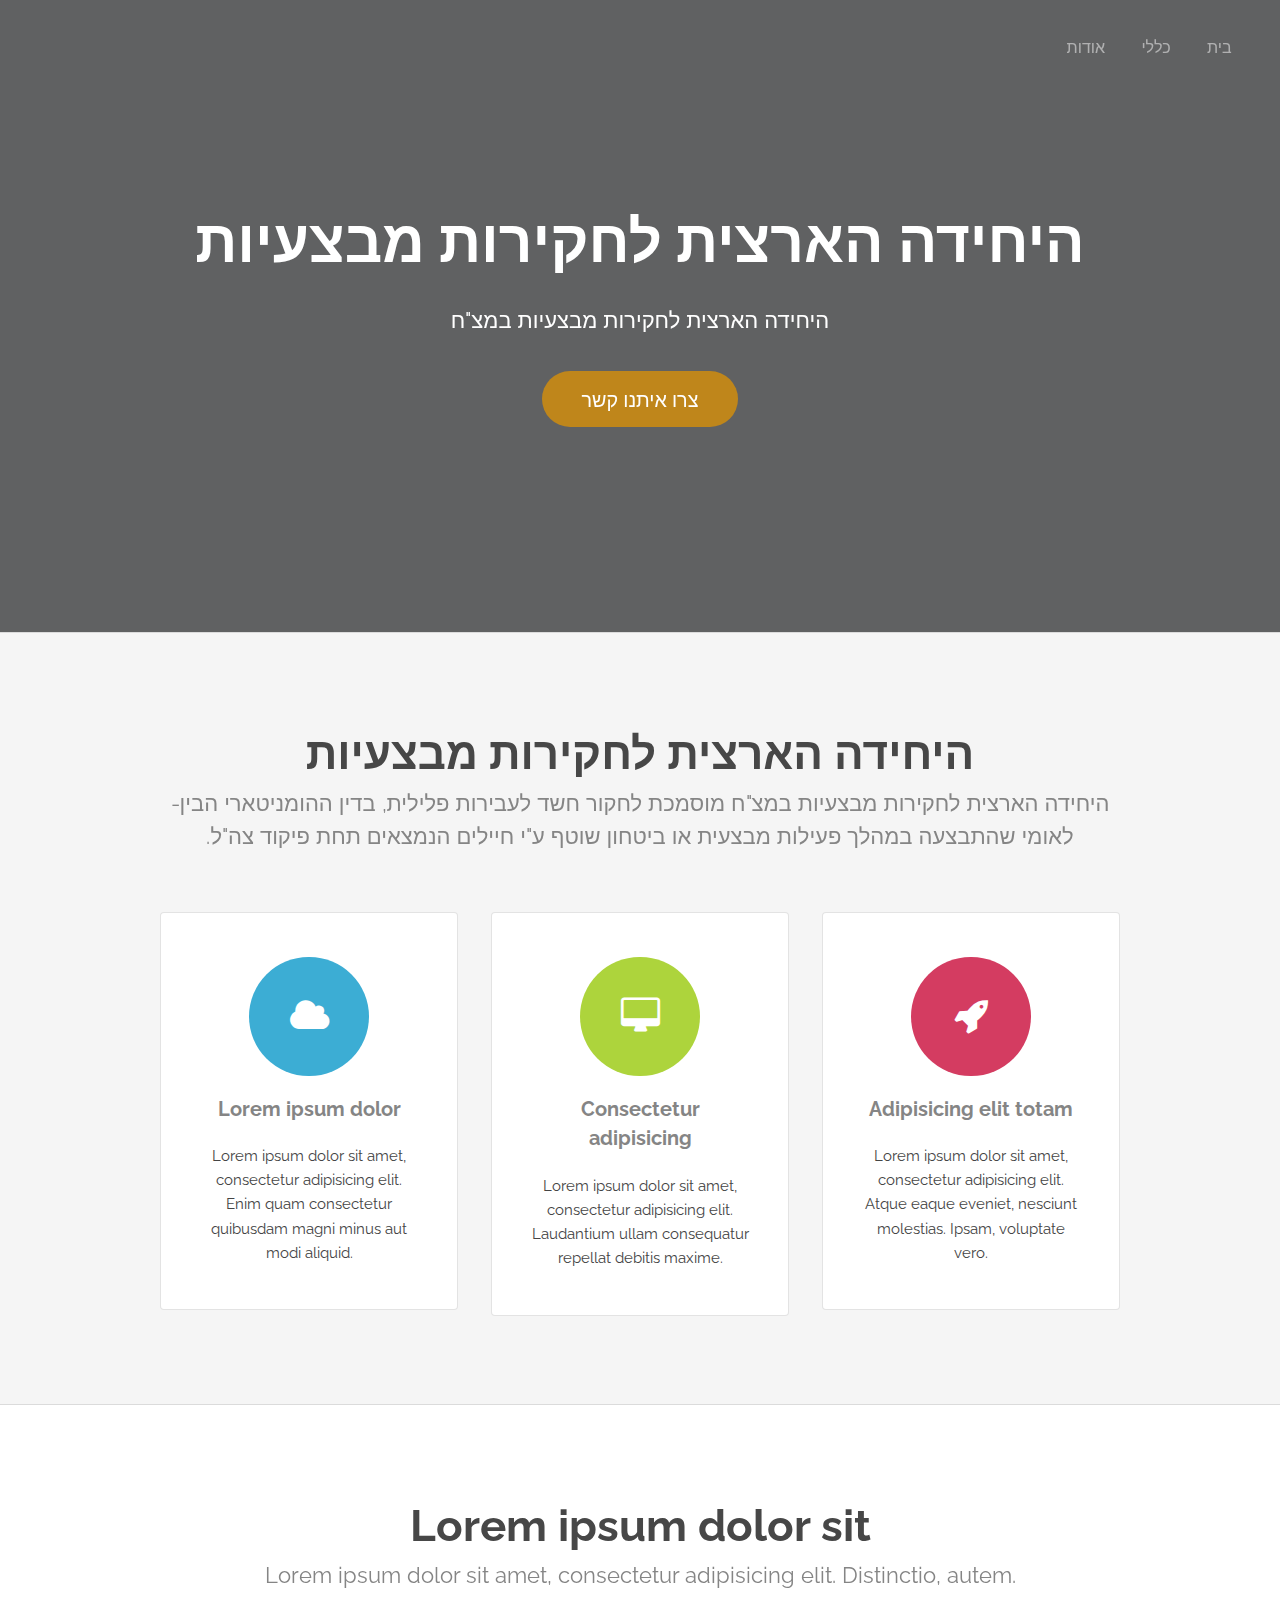
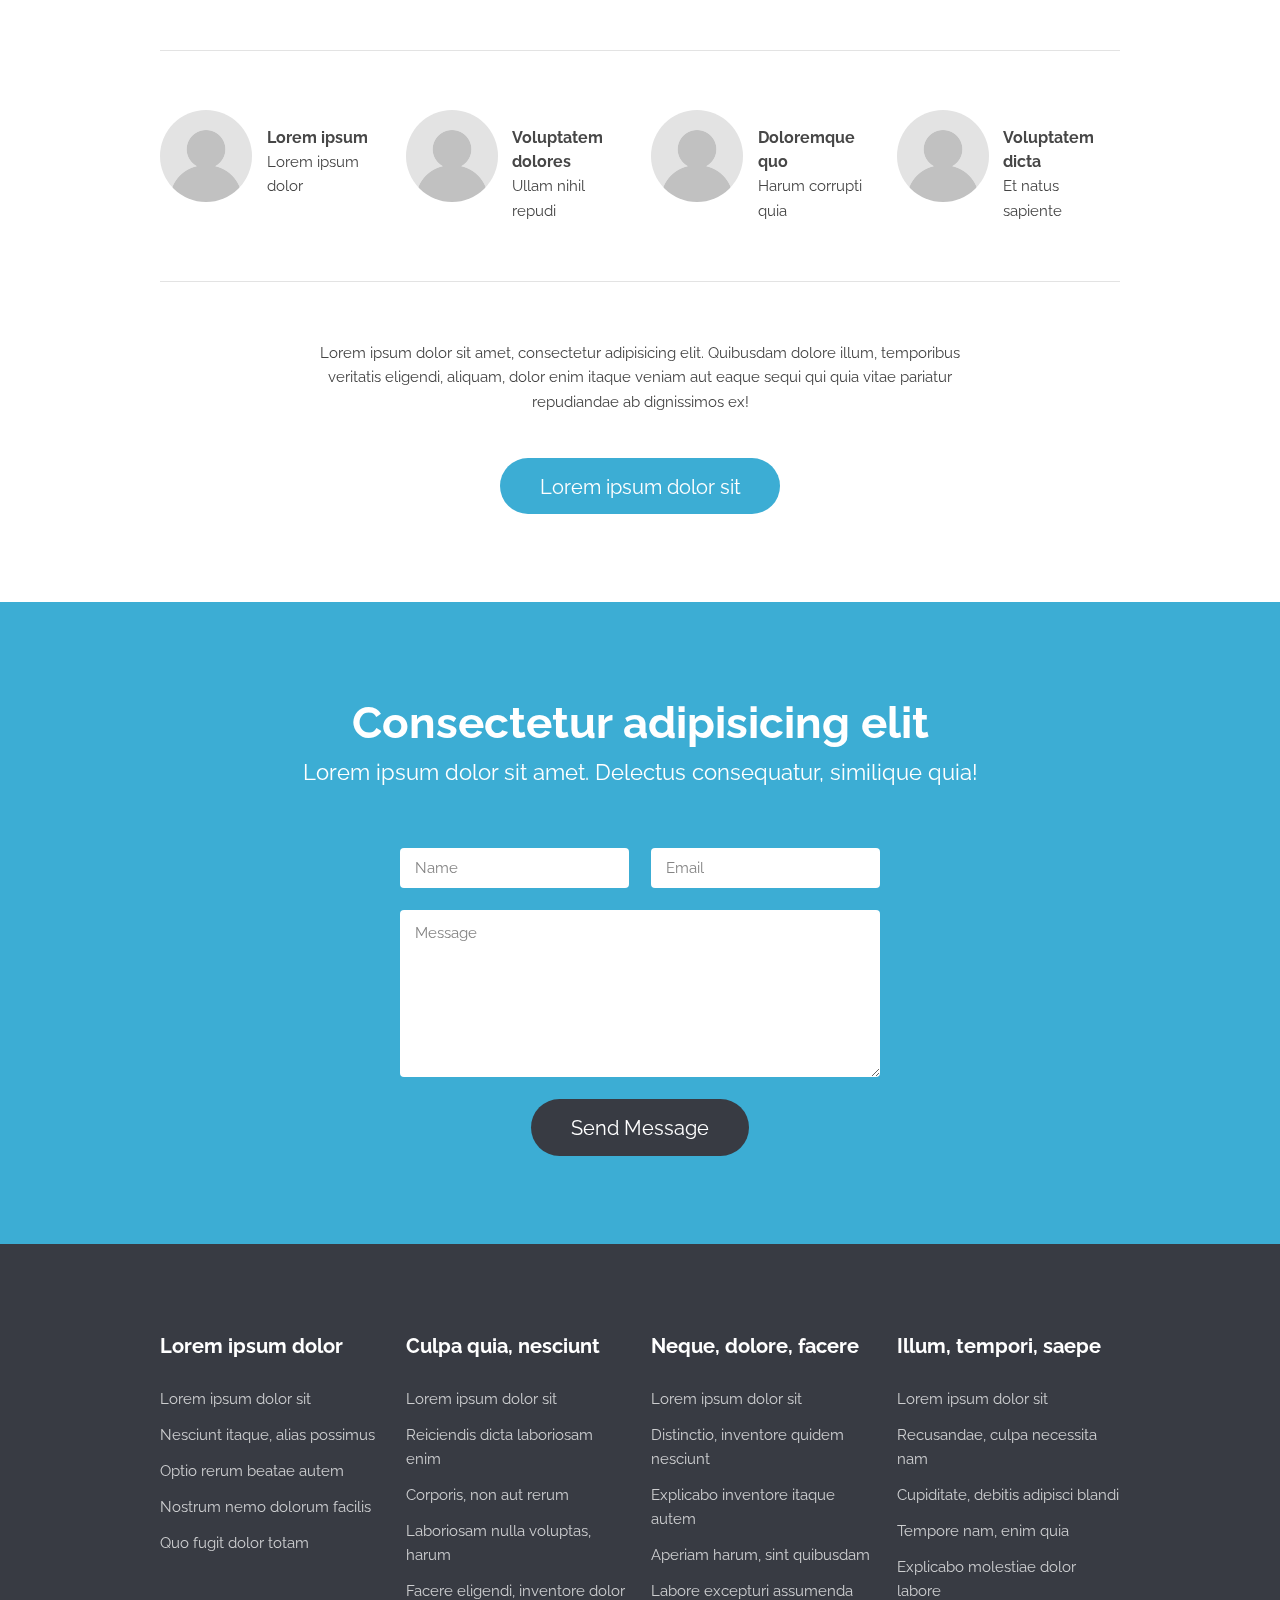
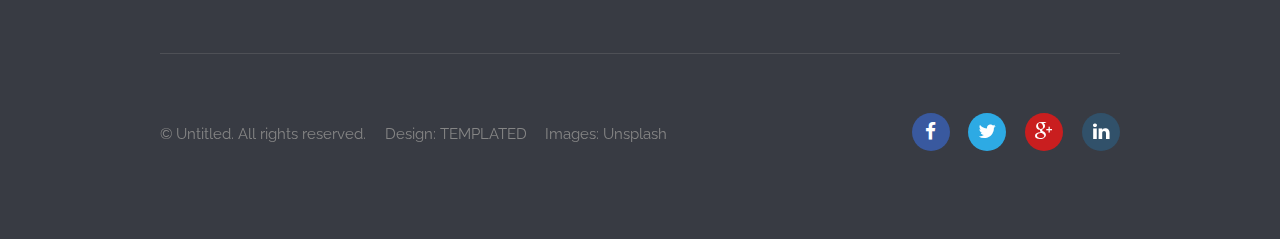
==== index.html @ 348e7a6b "a" ====
<!DOCTYPE html>
<!--
	Transit by TEMPLATED
	templated.co @templatedco
	Released for free under the Creative Commons Attribution 3.0 license (templated.co/license)
-->
<html lang="en">
	<head>
		<meta charset="UTF-8">
		<title>היחידה הארצית לחקירות מבצעיות</title>
		<meta http-equiv="content-type" content="text/html; charset=utf-8" />
		<meta name="description" content="" />
		<meta name="keywords" content="" />
		<!--[if lte IE 8]><script src="js/html5shiv.js"></script><![endif]-->
		<script src="js/jquery.min.js"></script>
		<script src="js/skel.min.js"></script>
		<script src="js/skel-layers.min.js"></script>
		<script src="js/init.js"></script>
		<noscript>
			<link rel="stylesheet" href="css/skel.css" />
			<link rel="stylesheet" href="css/style.css" />
			<link rel="stylesheet" href="css/style-xlarge.css" />
		</noscript>
	</head>
	<body class="landing">

		<!-- Header -->
			<header id="header">
				<!-- <h1><a href="index.html">יאל"ם</a></h1> -->
				<nav id="nav">
					<ul>
						<li><a href="index.html">אודות</a></li>
						<li><a href="generic.html">כללי</a></li>
						<li><a href="elements.html">בית</a></li>
					</ul>
				</nav>
			</header>

		<!-- Banner -->
			<section id="banner">
				<h2>היחידה הארצית לחקירות מבצעיות</h2>
				<p dir="rtl"> היחידה הארצית לחקירות מבצעיות במצ"ח</p>
				<ul class="actions">
					<li>
						<a href="#" class="button big" style="    background-color: #bf861b;">צרו איתנו קשר</a>
					</li>
				</ul>
			</section>

		<!-- One -->
			<section id="one" class="wrapper style1 special">
				<div class="container">
					<header class="major">
						<h2>היחידה הארצית לחקירות מבצעיות</h2>
						<p dir="rtl">היחידה הארצית לחקירות מבצעיות במצ"ח מוסמכת לחקור חשד לעבירות פלילית, בדין ההומניטארי הבין-לאומי שהתבצעה במהלך פעילות מבצעית או ביטחון שוטף ע"י חיילים הנמצאים תחת פיקוד  צה"ל.</p>
					</header>
					<div class="row 150%">
						<div class="4u 12u$(medium)">
							<section class="box">
								<i class="icon big rounded color1 fa-cloud"></i>
								<h3>Lorem ipsum dolor</h3>
								<p>Lorem ipsum dolor sit amet, consectetur adipisicing elit. Enim quam consectetur quibusdam magni minus aut modi aliquid.</p>
							</section>
						</div>
						<div class="4u 12u$(medium)">
							<section class="box">
								<i class="icon big rounded color9 fa-desktop"></i>
								<h3>Consectetur adipisicing</h3>
								<p>Lorem ipsum dolor sit amet, consectetur adipisicing elit. Laudantium ullam consequatur repellat debitis maxime.</p>
							</section>
						</div>
						<div class="4u$ 12u$(medium)">
							<section class="box">
								<i class="icon big rounded color6 fa-rocket"></i>
								<h3>Adipisicing elit totam</h3>
								<p>Lorem ipsum dolor sit amet, consectetur adipisicing elit. Atque eaque eveniet, nesciunt molestias. Ipsam, voluptate vero.</p>
							</section>
						</div>
					</div>
				</div>
			</section>

		<!-- Two -->
			<section id="two" class="wrapper style2 special">
				<div class="container">
					<header class="major">
						<h2>Lorem ipsum dolor sit</h2>
						<p>Lorem ipsum dolor sit amet, consectetur adipisicing elit. Distinctio, autem.</p>
					</header>
					<section class="profiles">
						<div class="row">
							<section class="3u 6u(medium) 12u$(xsmall) profile">
								<img src="images/profile_placeholder.gif" alt="" />
								<h4>Lorem ipsum</h4>
								<p>Lorem ipsum dolor</p>
							</section>
							<section class="3u 6u$(medium) 12u$(xsmall) profile">
								<img src="images/profile_placeholder.gif" alt="" />
								<h4>Voluptatem dolores</h4>
								<p>Ullam nihil repudi</p>
							</section>
							<section class="3u 6u(medium) 12u$(xsmall) profile">
								<img src="images/profile_placeholder.gif" alt="" />
								<h4>Doloremque quo</h4>
								<p>Harum corrupti quia</p>
							</section>
							<section class="3u$ 6u$(medium) 12u$(xsmall) profile">
								<img src="images/profile_placeholder.gif" alt="" />
								<h4>Voluptatem dicta</h4>
								<p>Et natus sapiente</p>
							</section>
						</div>
					</section>
					<footer>
						<p>Lorem ipsum dolor sit amet, consectetur adipisicing elit. Quibusdam dolore illum, temporibus veritatis eligendi, aliquam, dolor enim itaque veniam aut eaque sequi qui quia vitae pariatur repudiandae ab dignissimos ex!</p>
						<ul class="actions">
							<li>
								<a href="#" class="button big">Lorem ipsum dolor sit</a>
							</li>
						</ul>
					</footer>
				</div>
			</section>

		<!-- Three -->
			<section id="three" class="wrapper style3 special">
				<div class="container">
					<header class="major">
						<h2>Consectetur adipisicing elit</h2>
						<p>Lorem ipsum dolor sit amet. Delectus consequatur, similique quia!</p>
					</header>
				</div>
				<div class="container 50%">
					<form action="#" method="post">
						<div class="row uniform">
							<div class="6u 12u$(small)">
								<input name="name" id="name" value="" placeholder="Name" type="text">
							</div>
							<div class="6u$ 12u$(small)">
								<input name="email" id="email" value="" placeholder="Email" type="email">
							</div>
							<div class="12u$">
								<textarea name="message" id="message" placeholder="Message" rows="6"></textarea>
							</div>
							<div class="12u$">
								<ul class="actions">
									<li><input value="Send Message" class="special big" type="submit"></li>
								</ul>
							</div>
						</div>
					</form>
				</div>
			</section>

		<!-- Footer -->
			<footer id="footer">
				<div class="container">
					<section class="links">
						<div class="row">
							<section class="3u 6u(medium) 12u$(small)">
								<h3>Lorem ipsum dolor</h3>
								<ul class="unstyled">
									<li><a href="#">Lorem ipsum dolor sit</a></li>
									<li><a href="#">Nesciunt itaque, alias possimus</a></li>
									<li><a href="#">Optio rerum beatae autem</a></li>
									<li><a href="#">Nostrum nemo dolorum facilis</a></li>
									<li><a href="#">Quo fugit dolor totam</a></li>
								</ul>
							</section>
							<section class="3u 6u$(medium) 12u$(small)">
								<h3>Culpa quia, nesciunt</h3>
								<ul class="unstyled">
									<li><a href="#">Lorem ipsum dolor sit</a></li>
									<li><a href="#">Reiciendis dicta laboriosam enim</a></li>
									<li><a href="#">Corporis, non aut rerum</a></li>
									<li><a href="#">Laboriosam nulla voluptas, harum</a></li>
									<li><a href="#">Facere eligendi, inventore dolor</a></li>
								</ul>
							</section>
							<section class="3u 6u(medium) 12u$(small)">
								<h3>Neque, dolore, facere</h3>
								<ul class="unstyled">
									<li><a href="#">Lorem ipsum dolor sit</a></li>
									<li><a href="#">Distinctio, inventore quidem nesciunt</a></li>
									<li><a href="#">Explicabo inventore itaque autem</a></li>
									<li><a href="#">Aperiam harum, sint quibusdam</a></li>
									<li><a href="#">Labore excepturi assumenda</a></li>
								</ul>
							</section>
							<section class="3u$ 6u$(medium) 12u$(small)">
								<h3>Illum, tempori, saepe</h3>
								<ul class="unstyled">
									<li><a href="#">Lorem ipsum dolor sit</a></li>
									<li><a href="#">Recusandae, culpa necessita nam</a></li>
									<li><a href="#">Cupiditate, debitis adipisci blandi</a></li>
									<li><a href="#">Tempore nam, enim quia</a></li>
									<li><a href="#">Explicabo molestiae dolor labore</a></li>
								</ul>
							</section>
						</div>
					</section>
					<div class="row">
						<div class="8u 12u$(medium)">
							<ul class="copyright">
								<li>&copy; Untitled. All rights reserved.</li>
								<li>Design: <a href="http://templated.co">TEMPLATED</a></li>
								<li>Images: <a href="http://unsplash.com">Unsplash</a></li>
							</ul>
						</div>
						<div class="4u$ 12u$(medium)">
							<ul class="icons">
								<li>
									<a class="icon rounded fa-facebook"><span class="label">Facebook</span></a>
								</li>
								<li>
									<a class="icon rounded fa-twitter"><span class="label">Twitter</span></a>
								</li>
								<li>
									<a class="icon rounded fa-google-plus"><span class="label">Google+</span></a>
								</li>
								<li>
									<a class="icon rounded fa-linkedin"><span class="label">LinkedIn</span></a>
								</li>
							</ul>
						</div>
					</div>
				</div>
			</footer>

	</body>
</html>
---- css/skel.css ----
/* Resets (http://meyerweb.com/eric/tools/css/reset/ | v2.0 | 20110126 | License: none (public domain)) */

	html,body,div,span,applet,object,iframe,h1,h2,h3,h4,h5,h6,p,blockquote,pre,a,abbr,acronym,address,big,cite,code,del,dfn,em,img,ins,kbd,q,s,samp,small,strike,strong,sub,sup,tt,var,b,u,i,center,dl,dt,dd,ol,ul,li,fieldset,form,label,legend,table,caption,tbody,tfoot,thead,tr,th,td,article,aside,canvas,details,embed,figure,figcaption,footer,header,hgroup,menu,nav,output,ruby,section,summary,time,mark,audio,video{margin:0;padding:0;border:0;font-size:100%;font:inherit;vertical-align:baseline;}article,aside,details,figcaption,figure,footer,header,hgroup,menu,nav,section{display:block;}body{line-height:1;}ol,ul{list-style:none;}blockquote,q{quotes:none;}blockquote:before,blockquote:after,q:before,q:after{content:'';content:none;}table{border-collapse:collapse;border-spacing:0;}body{-webkit-text-size-adjust:none}

/* Box Model */

	*, *:before, *:after {
		-moz-box-sizing: border-box;
		-webkit-box-sizing: border-box;
		box-sizing: border-box;
	}

/* Container */

	.container {
		margin-left: auto;
		margin-right: auto;

		/* width: (containers) */
		width: 1200px;
	}

	/* Modifiers */

		/* 125% */
			.container.\31 25\25 {
				width: 100%;

				/* max-width: (containers * 1.25) */
				max-width: 1500px;

				/* min-width: (containers) */
				min-width: 1200px;
			}

		/* 75% */
			.container.\37 5\25 {

				/* width: (containers * 0.75) */
				width: 900px;

			}

		/* 50% */
			.container.\35 0\25 {

				/* width: (containers * 0.50) */
				width: 600px;

			}

		/* 25% */
			.container.\32 5\25 {

				/* width: (containers * 0.25) */
				width: 300px;

			}

/* Grid */

	.row {
		border-bottom: solid 1px transparent;
	}

	.row > * {
		float: left;
	}

	.row:after, .row:before {
		content: '';
		display: block;
		clear: both;
		height: 0;
	}

	.row.uniform > * > :first-child {
		margin-top: 0;
	}

	.row.uniform > * > :last-child {
		margin-bottom: 0;
	}

	/* Gutters */

		/* Normal */

			.row > * {
				/* padding: (gutters.horizontal) 0 0 (gutters.vertical) */
				padding: 0 0 0 2em;
			}

			.row {
				/* margin: -(gutters.horizontal) 0 -1px -(gutters.vertical) */
				margin: 0 0 -1px -2em;
			}

			.row.uniform > * {
				/* padding: (gutters.vertical) 0 0 (gutters.vertical) */
				padding: 2em 0 0 2em;
			}

			.row.uniform {
				/* margin: -(gutters.vertical) 0 -1px -(gutters.vertical) */
				margin: -2em 0 -1px -2em;
			}

		/* 200% */

			.row.\32 00\25 > * {
				/* padding: (gutters.horizontal) 0 0 (gutters.vertical) */
				padding: 0 0 0 4em;
			}

			.row.\32 00\25 {
				/* margin: -(gutters.horizontal) 0 -1px -(gutters.vertical) */
				margin: 0 0 -1px -4em;
			}

			.row.uniform.\32 00\25 > * {
				/* padding: (gutters.vertical) 0 0 (gutters.vertical) */
				padding: 4em 0 0 4em;
			}

			.row.uniform.\32 00\25 {
				/* margin: -(gutters.vertical) 0 -1px -(gutters.vertical) */
				margin: -4em 0 -1px -4em;
			}

		/* 150% */

			.row.\31 50\25 > * {
				/* padding: (gutters.horizontal) 0 0 (gutters.vertical) */
				padding: 0 0 0 1.5em;
			}

			.row.\31 50\25 {
				/* margin: -(gutters.horizontal) 0 -1px -(gutters.vertical) */
				margin: 0 0 -1px -1.5em;
			}

			.row.uniform.\31 50\25 > * {
				/* padding: (gutters.vertical) 0 0 (gutters.vertical) */
				padding: 1.5em 0 0 1.5em;
			}

			.row.uniform.\31 50\25 {
				/* margin: -(gutters.vertical) 0 -1px -(gutters.vertical) */
				margin: -1.5em 0 -1px -1.5em;
			}

		/* 50% */

			.row.\35 0\25 > * {
				/* padding: (gutters.horizontal) 0 0 (gutters.vertical) */
				padding: 0 0 0 1em;
			}

			.row.\35 0\25 {
				/* margin: -(gutters.horizontal) 0 -1px -(gutters.vertical) */
				margin: 0 0 -1px -1em;
			}

			.row.uniform.\35 0\25 > * {
				/* padding: (gutters.vertical) 0 0 (gutters.vertical) */
				padding: 1em 0 0 1em;
			}

			.row.uniform.\35 0\25 {
				/* margin: -(gutters.vertical) 0 -1px -(gutters.vertical) */
				margin: -1em 0 -1px -1em;
			}

		/* 25% */

			.row.\32 5\25 > * {
				/* padding: (gutters.horizontal) 0 0 (gutters.vertical) */
				padding: 0 0 0 0.5em;
			}

			.row.\32 5\25 {
				/* margin: -(gutters.horizontal) 0 -1px -(gutters.vertical) */
				margin: 0 0 -1px -0.5em;
			}

			.row.uniform.\32 5\25 > * {
				/* padding: (gutters.vertical) 0 0 (gutters.vertical) */
				padding: 0.5em 0 0 0.5em;
			}

			.row.uniform.\32 5\25 {
				/* margin: -(gutters.vertical) 0 -1px -(gutters.vertical) */
				margin: -0.5em 0 -1px -0.5em;
			}

		/* 0% */

			.row.\30 \25 > * {
				padding: 0;
			}

			.row.\30 \25 {
				margin: 0 0 -1px 0;
			}

	/* Cells */

		.\31 2u, .\31 2u\24 { width: 100%; clear: none; margin-left: 0; }
		.\31 1u, .\31 1u\24 { width: 91.6666666667%; clear: none; margin-left: 0; }
		.\31 0u, .\31 0u\24 { width: 83.3333333333%; clear: none; margin-left: 0; }
		.\39 u, .\39 u\24 { width: 75%; clear: none; margin-left: 0; }
		.\38 u, .\38 u\24 { width: 66.6666666667%; clear: none; margin-left: 0; }
		.\37 u, .\37 u\24 { width: 58.3333333333%; clear: none; margin-left: 0; }
		.\36 u, .\36 u\24 { width: 50%; clear: none; margin-left: 0; }
		.\35 u, .\35 u\24 { width: 41.6666666667%; clear: none; margin-left: 0; }
		.\34 u, .\34 u\24 { width: 33.3333333333%; clear: none; margin-left: 0; }
		.\33 u, .\33 u\24 { width: 25%; clear: none; margin-left: 0; }
		.\32 u, .\32 u\24 { width: 16.6666666667%; clear: none; margin-left: 0; }
		.\31 u, .\31 u\24 { width: 8.3333333333%; clear: none; margin-left: 0; }

		.\31 2u\24 + *,
		.\31 1u\24 + *,
		.\31 0u\24 + *,
		.\39 u\24 + *,
		.\38 u\24 + *,
		.\37 u\24 + *,
		.\36 u\24 + *,
		.\35 u\24 + *,
		.\34 u\24 + *,
		.\33 u\24 + *,
		.\32 u\24 + *,
		.\31 u\24 + * {
			clear: left;
		}

		.\-11u { margin-left: 91.6666666667% }
		.\-10u { margin-left: 83.3333333333% }
		.\-9u { margin-left: 75% }
		.\-8u { margin-left: 66.6666666667% }
		.\-7u { margin-left: 58.3333333333% }
		.\-6u { margin-left: 50% }
		.\-5u { margin-left: 41.6666666667% }
		.\-4u { margin-left: 33.3333333333% }
		.\-3u { margin-left: 25% }
		.\-2u { margin-left: 16.6666666667% }
		.\-1u { margin-left: 8.3333333333% }
---- css/style.css ----
@charset "UTF-8";
@import url(font-awesome.min.css);
@import url(http://fonts.googleapis.com/css?family=Raleway:700,400);


/* Basic */

	body {
		background: #fff;
	}

		body.is-loading *, body.is-loading *:before, body.is-loading *:after {
			-moz-animation: none !important;
			-webkit-animation: none !important;
			-o-animation: none !important;
			-ms-animation: none !important;
			animation: none !important;
			-moz-transition: none !important;
			-webkit-transition: none !important;
			-o-transition: none !important;
			-ms-transition: none !important;
			transition: none !important;
		}

	body, input, select, textarea {
		color: #444;
		font-family: "Raleway", Helvetica, sans-serif;
		font-size: 13pt;
		font-weight: 400;
		line-height: 1.65em;
	}

	a {
		color: #383b43;
		text-decoration: none;
	}

		a:active, a:hover {
			text-decoration: underline;
		}

	strong, b {
		color: #474747;
		font-weight: 700;
	}

	em, i {
		font-style: italic;
	}

	p {
		margin: 0 0 2em 0;
	}

	h1, h2, h3, h4, h5, h6 {
		color: #474747;
		font-weight: 700;
		line-height: 1em;
		margin: 0 0 1em 0;
	}

		h1 a, h2 a, h3 a, h4 a, h5 a, h6 a {
			color: inherit;
			text-decoration: none;
		}

	h2 {
		font-size: 1.75em;
		line-height: 1.5em;
	}

	h3 {
		font-size: 1.35em;
		line-height: 1.5em;
	}

	h4 {
		font-size: 1.1em;
		line-height: 1.5em;
	}

	h5 {
		font-size: 0.9em;
		line-height: 1.5em;
	}

	h6 {
		font-size: 0.7em;
		line-height: 1.5em;
	}

	sub {
		font-size: 0.8em;
		position: relative;
		top: 0.5em;
	}

	sup {
		font-size: 0.8em;
		position: relative;
		top: -0.5em;
	}

	hr {
		border: 0;
		border-bottom: solid 1px rgba(144, 144, 144, 0.25);
		margin: 2em 0;
	}

		hr.major {
			margin: 3em 0;
		}

	blockquote {
		border-left: solid 4px rgba(144, 144, 144, 0.25);
		font-style: italic;
		margin: 0 0 2em 0;
		padding: 0.5em 0 0.5em 2em;
	}

	code {
		background: rgba(144, 144, 144, 0.075);
		border-radius: 4px;
		border: solid 1px rgba(144, 144, 144, 0.25);
		font-family: "Courier New", monospace;
		font-size: 0.9em;
		margin: 0 0.25em;
		padding: 0.25em 0.65em;
	}

	pre {
		-webkit-overflow-scrolling: touch;
		font-family: "Courier New", monospace;
		font-size: 0.9em;
		margin: 0 0 2em 0;
	}

		pre code {
			display: block;
			line-height: 1.75em;
			padding: 1em 1.5em;
			overflow-x: auto;
		}

	.align-left {
		text-align: left;
	}

	.align-center {
		text-align: center;
	}

	.align-right {
		text-align: right;
	}

/* Section/Article */

	section.special, article.special {
		text-align: center;
	}

	header p {
		color: #858585;
		position: relative;
		margin: 0 0 1.5em 0;
	}

	header h2 + p {
		font-size: 1.25em;
		margin-top: -1em;
		line-height: 1.5em;
	}

	header h3 + p {
		font-size: 1.1em;
		margin-top: -0.8em;
		line-height: 1.5em;
	}

	header h4 + p,
	header h5 + p,
	header h6 + p {
		font-size: 0.9em;
		margin-top: -0.6em;
		line-height: 1.5em;
	}

	header.major {
		text-align: center;
		margin-bottom: 4em;
	}

		header.major h2 {
			font-size: 3em;
			margin-bottom: 0.5em;
		}

		header.major p {
			font-size: 1.5em;
		}

/* Form */

	form {
		margin: 0 0 2em 0;
	}

	label {
		color: #474747;
		display: block;
		font-size: 0.9em;
		font-weight: 700;
		margin: 0 0 1em 0;
	}

	input[type="text"],
	input[type="password"],
	input[type="email"],
	select,
	textarea {
		-moz-appearance: none;
		-webkit-appearance: none;
		-o-appearance: none;
		-ms-appearance: none;
		appearance: none;
		background: rgba(144, 144, 144, 0.075);
		border-radius: 4px;
		border: none;
		color: inherit;
		display: block;
		outline: 0;
		padding: 0 1em;
		text-decoration: none;
		width: 100%;
	}

		input[type="text"]:invalid,
		input[type="password"]:invalid,
		input[type="email"]:invalid,
		select:invalid,
		textarea:invalid {
			box-shadow: none;
		}

		input[type="text"]:focus,
		input[type="password"]:focus,
		input[type="email"]:focus,
		select:focus,
		textarea:focus {
			border-color: #383b43;
			box-shadow: 0 0 0 1px #383b43;
		}

	.select-wrapper {
		text-decoration: none;
		display: block;
		position: relative;
	}

		.select-wrapper:before {
			content: "";
			-moz-osx-font-smoothing: grayscale;
			-webkit-font-smoothing: antialiased;
			font-family: FontAwesome;
			font-style: normal;
			font-weight: normal;
			text-transform: none !important;
		}

		.select-wrapper:before {
			color: rgba(144, 144, 144, 0.25);
			display: block;
			height: 2.75em;
			line-height: 2.75em;
			pointer-events: none;
			position: absolute;
			right: 0;
			text-align: center;
			top: 0;
			width: 2.75em;
		}

		.select-wrapper select::-ms-expand {
			display: none;
		}

	input[type="text"],
	input[type="password"],
	input[type="email"],
	select {
		height: 2.75em;
	}

	textarea {
		padding: 0.75em 1em;
	}

	input[type="checkbox"],
	input[type="radio"] {
		-moz-appearance: none;
		-webkit-appearance: none;
		-o-appearance: none;
		-ms-appearance: none;
		appearance: none;
		display: block;
		float: left;
		margin-right: -2em;
		opacity: 0;
		width: 1em;
		z-index: -1;
	}

		input[type="checkbox"] + label,
		input[type="radio"] + label {
			text-decoration: none;
			color: #444;
			cursor: pointer;
			display: inline-block;
			font-size: 1em;
			font-weight: 400;
			padding-left: 2.4em;
			padding-right: 0.75em;
			position: relative;
		}

			input[type="checkbox"] + label:before,
			input[type="radio"] + label:before {
				-moz-osx-font-smoothing: grayscale;
				-webkit-font-smoothing: antialiased;
				font-family: FontAwesome;
				font-style: normal;
				font-weight: normal;
				text-transform: none !important;
			}

			input[type="checkbox"] + label:before,
			input[type="radio"] + label:before {
				background: rgba(144, 144, 144, 0.075);
				border-radius: 4px;
				border: solid 1px rgba(144, 144, 144, 0.25);
				content: '';
				display: inline-block;
				height: 1.65em;
				left: 0;
				line-height: 1.58125em;
				position: absolute;
				text-align: center;
				top: 0;
				width: 1.65em;
			}

		input[type="checkbox"]:checked + label:before,
		input[type="radio"]:checked + label:before {
			background: #3cadd4;
			border-color: #3cadd4;
			color: #ffffff;
			content: '\f00c';
		}

		input[type="checkbox"]:focus + label:before,
		input[type="radio"]:focus + label:before {
			border-color: #383b43;
			box-shadow: 0 0 0 1px #383b43;
		}

	input[type="checkbox"] + label:before {
		border-radius: 4px;
	}

	input[type="radio"] + label:before {
		border-radius: 100%;
	}

	::-webkit-input-placeholder {
		color: #858585 !important;
		opacity: 1.0;
	}

	:-moz-placeholder {
		color: #858585 !important;
		opacity: 1.0;
	}

	::-moz-placeholder {
		color: #858585 !important;
		opacity: 1.0;
	}

	:-ms-input-placeholder {
		color: #858585 !important;
		opacity: 1.0;
	}

	.formerize-placeholder {
		color: #858585 !important;
		opacity: 1.0;
	}

/* Box */

	.box {
		border-radius: 4px;
		border: solid 1px rgba(144, 144, 144, 0.25);
		margin-bottom: 2em;
		padding: 1.5em;
	}

		.box > :last-child,
		.box > :last-child > :last-child,
		.box > :last-child > :last-child > :last-child {
			margin-bottom: 0;
		}

		.box.alt {
			border: 0;
			border-radius: 0;
			padding: 0;
		}

/* Icon */

	.icon {
		text-decoration: none;
		border-bottom: none;
		position: relative;
	}

		.icon:before {
			-moz-osx-font-smoothing: grayscale;
			-webkit-font-smoothing: antialiased;
			font-family: FontAwesome;
			font-style: normal;
			font-weight: normal;
			text-transform: none !important;
		}

		.icon:active, .icon:hover {
			text-decoration: none;
		}

		.icon > .label {
			display: none;
		}

		.icon.rounded {
			background-color: #383b43;
			border-radius: 100%;
			color: #ffffff;
			display: inline-block;
			height: 3.25em;
			line-height: 3.25em;
			text-align: center;
			width: 3.25em;
		}

			.icon.rounded.big {
				font-size: 2.5em;
				margin-bottom: 0.5em;
			}

			.icon.rounded.color1 {
				background-color: #3cadd4;
			}

			.icon.rounded.color2 {
				background-color: #3c61d4;
			}

			.icon.rounded.color3 {
				background-color: #633cd4;
			}

			.icon.rounded.color4 {
				background-color: #af3cd4;
			}

			.icon.rounded.color5 {
				background-color: #d43cad;
			}

			.icon.rounded.color6 {
				background-color: #d43c61;
			}

			.icon.rounded.color7 {
				background-color: #d4633c;
			}

			.icon.rounded.color8 {
				background-color: #d4af3c;
			}

			.icon.rounded.color9 {
				background-color: #add43c;
			}

			.icon.rounded.color10 {
				background-color: #61d43c;
			}

			.icon.rounded.fa-twitter {
				background-color: #2daae4;
			}

			.icon.rounded.fa-facebook {
				background-color: #39599f;
			}

			.icon.rounded.fa-google-plus {
				background-color: #c91e1f;
			}

			.icon.rounded.fa-dribbble {
				background-color: #c4376b;
			}

			.icon.rounded.fa-tumblr, .icon.rounded.fa-linkedin {
				background-color: #31516a;
			}

			.icon.rounded.fa-rss {
				background-color: #f2600b;
			}

/* Image */

	.image {
		border-radius: 4px;
		border: 0;
		display: inline-block;
		position: relative;
	}

		.image img {
			border-radius: 4px;
			display: block;
		}

		.image.left {
			float: left;
			padding: 0 1.5em 1em 0;
			top: 0.25em;
		}

		.image.right {
			float: right;
			padding: 0 0 1em 1.5em;
			top: 0.25em;
		}

		.image.left, .image.right {
			max-width: 40%;
		}

			.image.left img, .image.right img {
				width: 100%;
			}

		.image.fit {
			display: block;
			margin: 0 0 2em 0;
			width: 100%;
		}

			.image.fit img {
				width: 100%;
			}

/* List */

	ol {
		list-style: decimal;
		margin: 0 0 2em 0;
		padding-left: 1.25em;
	}

		ol li {
			padding-left: 0.25em;
		}

	ul {
		list-style: disc;
		margin: 0 0 2em 0;
		padding-left: 1em;
	}

		ul li {
			padding-left: 0.5em;
		}

		ul.alt {
			list-style: none;
			padding-left: 0;
		}

			ul.alt li {
				border-top: solid 1px rgba(144, 144, 144, 0.25);
				padding: 0.5em 0;
			}

				ul.alt li:first-child {
					border-top: 0;
					padding-top: 0;
				}

		ul.unstyled {
			list-style: none;
			padding-left: 0;
		}

			ul.unstyled li {
				padding: 0.4em 0;
			}

		ul.icons {
			cursor: default;
			list-style: none;
			padding-left: 0;
		}

			ul.icons li {
				display: inline-block;
				padding: 0 1em 0 0;
			}

				ul.icons li:last-child {
					padding-right: 0;
				}

				ul.icons li .icon:before {
					font-size: 2em;
				}

		ul.actions {
			cursor: default;
			list-style: none;
			padding-left: 0;
		}

			ul.actions li {
				display: inline-block;
				padding: 0 1em 0 0;
				vertical-align: middle;
			}

				ul.actions li:last-child {
					padding-right: 0;
				}

			ul.actions.small li {
				padding: 0 0.5em 0 0;
			}

			ul.actions.vertical li {
				display: block;
				padding: 1em 0 0 0;
			}

				ul.actions.vertical li:first-child {
					padding-top: 0;
				}

				ul.actions.vertical li > * {
					margin-bottom: 0;
				}

			ul.actions.vertical.small li {
				padding: 0.5em 0 0 0;
			}

				ul.actions.vertical.small li:first-child {
					padding-top: 0;
				}

			ul.actions.fit {
				display: table;
				margin-left: -1em;
				padding: 0;
				table-layout: fixed;
				width: calc(100% + 1em);
			}

				ul.actions.fit li {
					display: table-cell;
					padding: 0 0 0 1em;
				}

					ul.actions.fit li > * {
						margin-bottom: 0;
					}

				ul.actions.fit.small {
					margin-left: -0.5em;
					width: calc(100% + 0.5em);
				}

					ul.actions.fit.small li {
						padding: 0 0 0 0.5em;
					}

	dl {
		margin: 0 0 2em 0;
	}

/* Table */

	.table-wrapper {
		-webkit-overflow-scrolling: touch;
		overflow-x: auto;
	}

	table {
		margin: 0 0 2em 0;
		width: 100%;
	}

		table tbody tr {
			border: solid 1px rgba(144, 144, 144, 0.25);
			border-left: 0;
			border-right: 0;
		}

			table tbody tr:nth-child(2n + 1) {
				background-color: rgba(144, 144, 144, 0.075);
			}

		table td {
			padding: 0.75em 0.75em;
		}

		table th {
			color: #474747;
			font-size: 0.9em;
			font-weight: 700;
			padding: 0 0.75em 0.75em 0.75em;
			text-align: left;
		}

		table thead {
			border-bottom: solid 2px rgba(144, 144, 144, 0.25);
		}

		table tfoot {
			border-top: solid 2px rgba(144, 144, 144, 0.25);
		}

		table.alt {
			border-collapse: separate;
		}

			table.alt tbody tr td {
				border: solid 1px rgba(144, 144, 144, 0.25);
				border-left-width: 0;
				border-top-width: 0;
			}

				table.alt tbody tr td:first-child {
					border-left-width: 1px;
				}

			table.alt tbody tr:first-child td {
				border-top-width: 1px;
			}

			table.alt thead {
				border-bottom: 0;
			}

			table.alt tfoot {
				border-top: 0;
			}

/* Button */

	input[type="submit"],
	input[type="reset"],
	input[type="button"],
	.button {
		-moz-appearance: none;
		-webkit-appearance: none;
		-o-appearance: none;
		-ms-appearance: none;
		appearance: none;
		-moz-transition: background-color 0.2s ease-in-out, color 0.2s ease-in-out;
		-webkit-transition: background-color 0.2s ease-in-out, color 0.2s ease-in-out;
		-o-transition: background-color 0.2s ease-in-out, color 0.2s ease-in-out;
		-ms-transition: background-color 0.2s ease-in-out, color 0.2s ease-in-out;
		transition: background-color 0.2s ease-in-out, color 0.2s ease-in-out;
		background-color: #3cadd4;
		border-radius: 30px;
		border: 0;
		color: #ffffff !important;
		cursor: pointer;
		display: inline-block;
		font-weight: 400;
		height: 2.85em;
		line-height: 2.95em;
		padding: 0 2em;
		text-align: center;
		text-decoration: none;
		white-space: nowrap;
	}

		input[type="submit"]:hover,
		input[type="reset"]:hover,
		input[type="button"]:hover,
		.button:hover {
			background-color: #51b6d9;
			text-decoration: none;
		}

		input[type="submit"]:active,
		input[type="reset"]:active,
		input[type="button"]:active,
		.button:active {
			background-color: #2da2ca;
			text-decoration: none;
		}

		input[type="submit"].icon,
		input[type="reset"].icon,
		input[type="button"].icon,
		.button.icon {
			padding-left: 1.35em;
		}

			input[type="submit"].icon:before,
			input[type="reset"].icon:before,
			input[type="button"].icon:before,
			.button.icon:before {
				margin-right: 0.5em;
			}

		input[type="submit"].fit,
		input[type="reset"].fit,
		input[type="button"].fit,
		.button.fit {
			display: block;
			margin: 0 0 1em 0;
			width: 100%;
		}

		input[type="submit"].small,
		input[type="reset"].small,
		input[type="button"].small,
		.button.small {
			font-size: 0.8em;
		}

		input[type="submit"].big,
		input[type="reset"].big,
		input[type="button"].big,
		.button.big {
			font-size: 1.35em;
		}

		input[type="submit"].alt,
		input[type="reset"].alt,
		input[type="button"].alt,
		.button.alt {
			background-color: transparent;
			box-shadow: inset 0 0 0 2px rgba(144, 144, 144, 0.25);
			color: #474747 !important;
		}

			input[type="submit"].alt:hover,
			input[type="reset"].alt:hover,
			input[type="button"].alt:hover,
			.button.alt:hover {
				background-color: rgba(144, 144, 144, 0.075);
			}

			input[type="submit"].alt:active,
			input[type="reset"].alt:active,
			input[type="button"].alt:active,
			.button.alt:active {
				background-color: rgba(144, 144, 144, 0.2);
			}

			input[type="submit"].alt.icon:before,
			input[type="reset"].alt.icon:before,
			input[type="button"].alt.icon:before,
			.button.alt.icon:before {
				color: #858585;
			}

		input[type="submit"].special,
		input[type="reset"].special,
		input[type="button"].special,
		.button.special {
			background-color: #383b43;
			color: #ffffff !important;
		}

			input[type="submit"].special:hover,
			input[type="reset"].special:hover,
			input[type="button"].special:hover,
			.button.special:hover {
				background-color: #444751;
			}

			input[type="submit"].special:active,
			input[type="reset"].special:active,
			input[type="button"].special:active,
			.button.special:active {
				background-color: #2c2f35;
			}

		input[type="submit"].disabled, input[type="submit"]:disabled,
		input[type="reset"].disabled,
		input[type="reset"]:disabled,
		input[type="button"].disabled,
		input[type="button"]:disabled,
		.button.disabled,
		.button:disabled {
			background-color: #444 !important;
			box-shadow: inset 0 -0.15em 0 0 rgba(0, 0, 0, 0.15);
			color: #fff !important;
			cursor: default;
			opacity: 0.25;
		}

/* Header */

	body.landing #header {
		background-color: transparent;
		left: 0;
		position: absolute;
		top: 0;
	}

		body.landing #header nav a {
			color: rgba(255, 255, 255, 0.5);
		}

	#header {
		background-color: #383b43;
		color: #ffffff;
		cursor: default;
		font-size: 1.1em;
		height: 6em;
		line-height: 6em;
		width: 100%;
		z-index: 10000;
	}

		#header h1 {
			color: #ffffff;
			height: inherit;
			left: 3em;
			line-height: inherit;
			margin: 0;
			padding: 0;
			position: absolute;
		}

			#header h1 a {
				font-size: 1.25em;
			}

		#header nav {
			height: inherit;
			line-height: inherit;
			position: absolute;
			right: 3em;
			vertical-align: middle;
		}

			#header nav > ul {
				list-style: none;
				margin: 0;
				padding-left: 0;
			}

				#header nav > ul > li {
					border-radius: 4px;
					display: inline-block;
					margin-left: 2em;
					padding-left: 0;
				}

					#header nav > ul > li a {
						-moz-transition: color 0.2s ease-in-out;
						-webkit-transition: color 0.2s ease-in-out;
						-o-transition: color 0.2s ease-in-out;
						-ms-transition: color 0.2s ease-in-out;
						transition: color 0.2s ease-in-out;
						color: #cdced0;
						display: inline-block;
						text-decoration: none;
					}

						#header nav > ul > li a:active, #header nav > ul > li a:hover {
							color: #ffffff;
						}

					#header nav > ul > li:first-child {
						margin-left: 0;
					}

					#header nav > ul > li .button {
						background-color: #fff;
						color: #444 !important;
						height: 2.25em;
						line-height: 2.25em;
						margin-bottom: 0;
						padding: 0 1em;
						position: relative;
						top: -0.075em;
						vertical-align: middle;
					}

		#header .container {
			position: relative;
		}

			#header .container h1 {
				left: 0;
			}

			#header .container nav {
				right: 0;
			}

/* Banner */

	#banner {
		background-image: url(../images/dark_tint.png), url(../images/idf.gif);
		background-position: center center;
		background-size: cover;
		color: #ffffff;
		padding: 14em 0em 14em;
		text-align: center;
	}

		#banner :last-child {
			margin-bottom: 0;
		}

		#banner h2 {
			color: #ffffff;
			font-size: 4em;
			line-height: 1.25em;
			margin: 0 0 0.5em 0;
			padding: 0;
		}

		#banner p {
			font-size: 1.5em;
			margin-bottom: 1.75em;
		}

/* Wrapper */

	.wrapper {
		padding: 6em 0em 4em;
		/* Style 1 Wrapper */
		/* Style 2 Wrapper */
		/* Style 3 Wrapper */
	}

		.wrapper.style1 {
			background-color: #F5F5F5;
			border-bottom: 1px solid rgba(144, 144, 144, 0.25);
			border-top: 1px solid rgba(144, 144, 144, 0.25);
		}

			.wrapper.style1 .box {
				background-color: #fff;
				padding: 3em 2.5em;
			}

				.wrapper.style1 .box h2, .wrapper.style1 .box h3, .wrapper.style1 .box h4, .wrapper.style1 .box h5, .wrapper.style1 .box h6 {
					color: #858585;
				}

		.wrapper.style2 .profiles {
			border-bottom: 1px solid rgba(144, 144, 144, 0.25);
			border-top: 1px solid rgba(144, 144, 144, 0.25);
			margin-bottom: 4em;
			padding-top: 4em;
		}

		.wrapper.style2 .profile {
			margin-bottom: 2em;
			text-align: left;
		}

			.wrapper.style2 .profile img {
				border-radius: 50%;
				float: left;
				margin-bottom: 1em;
				margin-right: 1em;
			}

			.wrapper.style2 .profile h4 {
				margin-bottom: 0;
				margin-top: 1em;
			}

		.wrapper.style2 footer {
			margin-left: auto;
			margin-right: auto;
			width: 70%;
		}

			.wrapper.style2 footer p {
				margin-bottom: 3em;
			}

		.wrapper.style3 {
			background-color: #3cadd4;
			color: #ffffff;
		}

			.wrapper.style3 h2, .wrapper.style3 h3, .wrapper.style3 p {
				color: #ffffff;
			}

			.wrapper.style3 input[type="text"],
			.wrapper.style3 input[type="password"],
			.wrapper.style3 input[type="email"],
			.wrapper.style3 select,
			.wrapper.style3 textarea {
				background-color: #fff;
				color: #444;
			}

/* Footer */

	#footer {
		background: #383b43;
		padding: 6em 0em 4em;
	}

		#footer h2, #footer h3, #footer h4 {
			color: #ffffff;
		}

		#footer p, #footer a, #footer li {
			color: #cdced0;
		}

		#footer .links {
			border-bottom: 1px solid rgba(144, 144, 144, 0.25);
			margin-bottom: 4em;
			padding-bottom: 1em;
		}

		#footer .copyright {
			margin-top: 0.65em;
			padding: 0;
		}

			#footer .copyright li {
				color: #858585;
				display: inline-block;
				list-style: none;
				margin-left: 0.5em;
				padding-left: 0.5em;
			}

				#footer .copyright li:first-child {
					margin-left: 0;
					padding-left: 0;
				}

			#footer .copyright a {
				color: #858585;
			}

		#footer .icons {
			text-align: right;
		}

		#footer a.icon {
			color: #ffffff;
			font-size: 0.65em;
			height: 4em;
			line-height: 4em;
			width: 4em;
			cursor: pointer;
		}

/* Grid Demo */

	.grid-demo {
		display: block;
		margin: 0 0 2em 0;
	}

		.grid-demo span {
			background: #8d93a0;
			border-radius: 4px;
			color: rgba(0, 0, 0, 0.25);
			display: block;
			font-weight: 700;
			height: 2.75em;
			line-height: 2.75em;
			text-align: center;
		}

		.grid-demo .row.flush > div span {
			border-radius: 0;
		}

		.grid-demo .row.flush > div:first-child span {
			border-radius: 4px 0 0 4px;
		}

		.grid-demo .row.flush > div:last-child span {
			border-radius: 0 4px 4px 0;
		}
---- css/style-xlarge.css ----
/* Basic */

	body, input, select, textarea {
		font-size: 11pt;
	}
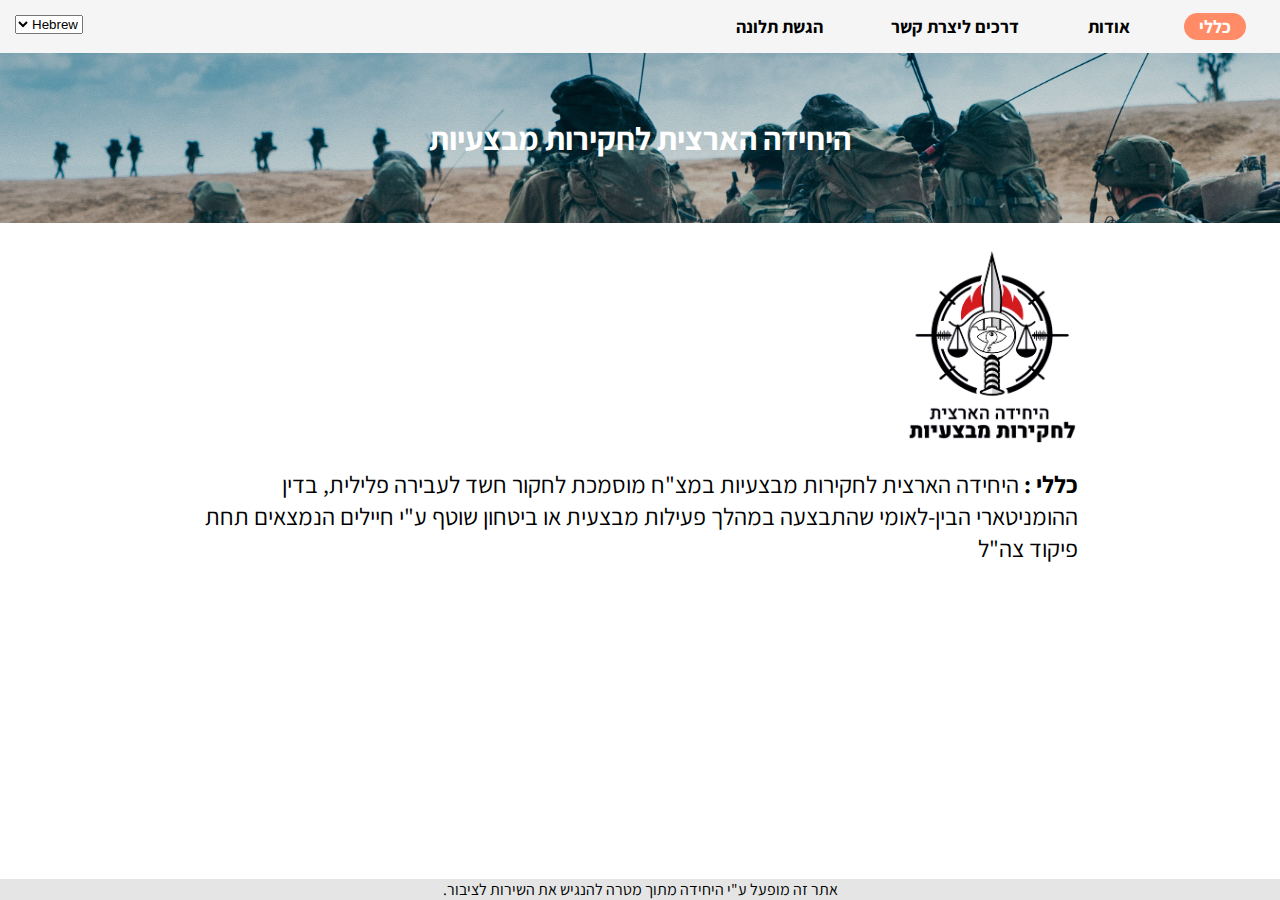
==== commit 0c70b578: "update change" ====
--- a/index.html
+++ b/index.html
@@ -1,231 +1,51 @@
-<!DOCTYPE html>
-<!--
-	Transit by TEMPLATED
-	templated.co @templatedco
-	Released for free under the Creative Commons Attribution 3.0 license (templated.co/license)
--->
-<html lang="en">
-	<head>
-		<meta charset="UTF-8">
-		<title>היחידה הארצית לחקירות מבצעיות</title>
-		<meta http-equiv="content-type" content="text/html; charset=utf-8" />
-		<meta name="description" content="" />
-		<meta name="keywords" content="" />
-		<!--[if lte IE 8]><script src="js/html5shiv.js"></script><![endif]-->
-		<script src="js/jquery.min.js"></script>
-		<script src="js/skel.min.js"></script>
-		<script src="js/skel-layers.min.js"></script>
-		<script src="js/init.js"></script>
-		<noscript>
-			<link rel="stylesheet" href="css/skel.css" />
-			<link rel="stylesheet" href="css/style.css" />
-			<link rel="stylesheet" href="css/style-xlarge.css" />
-		</noscript>
-	</head>
-	<body class="landing">
+<html lang="he">
+<head>
+    <meta charset="UTF-8">
+    <meta http-equiv="X-UA-Compatible" content="IE=edge">
+    <meta name="viewport" content="width=device-width, initial-scale=1.0">
+    <link rel="stylesheet" href="style.css">
+    <title>היחידה הארצית לחקירות מבצעיות</title>
+</head>
+<body dir="rtl">
+    <header>
+        <nav>
+            <ul>
+                <li><a class="in" href="index.html">כללי</a></li>
+                <li><a href="info.html">אודות</a></li>
+                <li><a href="contact.html">דרכים ליצרת קשר</a></li>
+                <li><a href="complaint.html">הגשת תלונה</a></li>
+            </ul>
 
-		<!-- Header -->
-			<header id="header">
-				<!-- <h1><a href="index.html">יאל"ם</a></h1> -->
-				<nav id="nav">
-					<ul>
-						<li><a href="index.html">אודות</a></li>
-						<li><a href="generic.html">כללי</a></li>
-						<li><a href="elements.html">בית</a></li>
-					</ul>
-				</nav>
-			</header>
+            <div>
+                <select name="lang" id="lang">
+                    <option value="HE">Hebrew</option>
+                    <option value="EN">English</option>
+                    <option value="AR">Arabic</option>
+                </select> 
+            </div>
 
-		<!-- Banner -->
-			<section id="banner">
-				<h2>היחידה הארצית לחקירות מבצעיות</h2>
-				<p dir="rtl"> היחידה הארצית לחקירות מבצעיות במצ"ח</p>
-				<ul class="actions">
-					<li>
-						<a href="#" class="button big" style="    background-color: #bf861b;">צרו איתנו קשר</a>
-					</li>
-				</ul>
-			</section>
+        </nav>
+    </header>
 
-		<!-- One -->
-			<section id="one" class="wrapper style1 special">
-				<div class="container">
-					<header class="major">
-						<h2>היחידה הארצית לחקירות מבצעיות</h2>
-						<p dir="rtl">היחידה הארצית לחקירות מבצעיות במצ"ח מוסמכת לחקור חשד לעבירות פלילית, בדין ההומניטארי הבין-לאומי שהתבצעה במהלך פעילות מבצעית או ביטחון שוטף ע"י חיילים הנמצאים תחת פיקוד  צה"ל.</p>
-					</header>
-					<div class="row 150%">
-						<div class="4u 12u$(medium)">
-							<section class="box">
-								<i class="icon big rounded color1 fa-cloud"></i>
-								<h3>Lorem ipsum dolor</h3>
-								<p>Lorem ipsum dolor sit amet, consectetur adipisicing elit. Enim quam consectetur quibusdam magni minus aut modi aliquid.</p>
-							</section>
-						</div>
-						<div class="4u 12u$(medium)">
-							<section class="box">
-								<i class="icon big rounded color9 fa-desktop"></i>
-								<h3>Consectetur adipisicing</h3>
-								<p>Lorem ipsum dolor sit amet, consectetur adipisicing elit. Laudantium ullam consequatur repellat debitis maxime.</p>
-							</section>
-						</div>
-						<div class="4u$ 12u$(medium)">
-							<section class="box">
-								<i class="icon big rounded color6 fa-rocket"></i>
-								<h3>Adipisicing elit totam</h3>
-								<p>Lorem ipsum dolor sit amet, consectetur adipisicing elit. Atque eaque eveniet, nesciunt molestias. Ipsam, voluptate vero.</p>
-							</section>
-						</div>
-					</div>
-				</div>
-			</section>
+    <div class="banner">
+        <h1>היחידה הארצית לחקירות מבצעיות</h1>
+    </div>
 
-		<!-- Two -->
-			<section id="two" class="wrapper style2 special">
-				<div class="container">
-					<header class="major">
-						<h2>Lorem ipsum dolor sit</h2>
-						<p>Lorem ipsum dolor sit amet, consectetur adipisicing elit. Distinctio, autem.</p>
-					</header>
-					<section class="profiles">
-						<div class="row">
-							<section class="3u 6u(medium) 12u$(xsmall) profile">
-								<img src="images/profile_placeholder.gif" alt="" />
-								<h4>Lorem ipsum</h4>
-								<p>Lorem ipsum dolor</p>
-							</section>
-							<section class="3u 6u$(medium) 12u$(xsmall) profile">
-								<img src="images/profile_placeholder.gif" alt="" />
-								<h4>Voluptatem dolores</h4>
-								<p>Ullam nihil repudi</p>
-							</section>
-							<section class="3u 6u(medium) 12u$(xsmall) profile">
-								<img src="images/profile_placeholder.gif" alt="" />
-								<h4>Doloremque quo</h4>
-								<p>Harum corrupti quia</p>
-							</section>
-							<section class="3u$ 6u$(medium) 12u$(xsmall) profile">
-								<img src="images/profile_placeholder.gif" alt="" />
-								<h4>Voluptatem dicta</h4>
-								<p>Et natus sapiente</p>
-							</section>
-						</div>
-					</section>
-					<footer>
-						<p>Lorem ipsum dolor sit amet, consectetur adipisicing elit. Quibusdam dolore illum, temporibus veritatis eligendi, aliquam, dolor enim itaque veniam aut eaque sequi qui quia vitae pariatur repudiandae ab dignissimos ex!</p>
-						<ul class="actions">
-							<li>
-								<a href="#" class="button big">Lorem ipsum dolor sit</a>
-							</li>
-						</ul>
-					</footer>
-				</div>
-			</section>
+    <section>
+        <img src="images/unit.png" alt="unit emblam">
+        <p>
+            <b>כללי :</b> היחידה הארצית לחקירות מבצעיות במצ"ח מוסמכת לחקור חשד לעבירה פלילית, בדין ההומניטארי הבין-לאומי שהתבצעה במהלך פעילות מבצעית או ביטחון שוטף ע"י חיילים הנמצאים תחת פיקוד צה"ל            
+        </p>
 
-		<!-- Three -->
-			<section id="three" class="wrapper style3 special">
-				<div class="container">
-					<header class="major">
-						<h2>Consectetur adipisicing elit</h2>
-						<p>Lorem ipsum dolor sit amet. Delectus consequatur, similique quia!</p>
-					</header>
-				</div>
-				<div class="container 50%">
-					<form action="#" method="post">
-						<div class="row uniform">
-							<div class="6u 12u$(small)">
-								<input name="name" id="name" value="" placeholder="Name" type="text">
-							</div>
-							<div class="6u$ 12u$(small)">
-								<input name="email" id="email" value="" placeholder="Email" type="email">
-							</div>
-							<div class="12u$">
-								<textarea name="message" id="message" placeholder="Message" rows="6"></textarea>
-							</div>
-							<div class="12u$">
-								<ul class="actions">
-									<li><input value="Send Message" class="special big" type="submit"></li>
-								</ul>
-							</div>
-						</div>
-					</form>
-				</div>
-			</section>
+    </section>
+    
 
-		<!-- Footer -->
-			<footer id="footer">
-				<div class="container">
-					<section class="links">
-						<div class="row">
-							<section class="3u 6u(medium) 12u$(small)">
-								<h3>Lorem ipsum dolor</h3>
-								<ul class="unstyled">
-									<li><a href="#">Lorem ipsum dolor sit</a></li>
-									<li><a href="#">Nesciunt itaque, alias possimus</a></li>
-									<li><a href="#">Optio rerum beatae autem</a></li>
-									<li><a href="#">Nostrum nemo dolorum facilis</a></li>
-									<li><a href="#">Quo fugit dolor totam</a></li>
-								</ul>
-							</section>
-							<section class="3u 6u$(medium) 12u$(small)">
-								<h3>Culpa quia, nesciunt</h3>
-								<ul class="unstyled">
-									<li><a href="#">Lorem ipsum dolor sit</a></li>
-									<li><a href="#">Reiciendis dicta laboriosam enim</a></li>
-									<li><a href="#">Corporis, non aut rerum</a></li>
-									<li><a href="#">Laboriosam nulla voluptas, harum</a></li>
-									<li><a href="#">Facere eligendi, inventore dolor</a></li>
-								</ul>
-							</section>
-							<section class="3u 6u(medium) 12u$(small)">
-								<h3>Neque, dolore, facere</h3>
-								<ul class="unstyled">
-									<li><a href="#">Lorem ipsum dolor sit</a></li>
-									<li><a href="#">Distinctio, inventore quidem nesciunt</a></li>
-									<li><a href="#">Explicabo inventore itaque autem</a></li>
-									<li><a href="#">Aperiam harum, sint quibusdam</a></li>
-									<li><a href="#">Labore excepturi assumenda</a></li>
-								</ul>
-							</section>
-							<section class="3u$ 6u$(medium) 12u$(small)">
-								<h3>Illum, tempori, saepe</h3>
-								<ul class="unstyled">
-									<li><a href="#">Lorem ipsum dolor sit</a></li>
-									<li><a href="#">Recusandae, culpa necessita nam</a></li>
-									<li><a href="#">Cupiditate, debitis adipisci blandi</a></li>
-									<li><a href="#">Tempore nam, enim quia</a></li>
-									<li><a href="#">Explicabo molestiae dolor labore</a></li>
-								</ul>
-							</section>
-						</div>
-					</section>
-					<div class="row">
-						<div class="8u 12u$(medium)">
-							<ul class="copyright">
-								<li>&copy; Untitled. All rights reserved.</li>
-								<li>Design: <a href="http://templated.co">TEMPLATED</a></li>
-								<li>Images: <a href="http://unsplash.com">Unsplash</a></li>
-							</ul>
-						</div>
-						<div class="4u$ 12u$(medium)">
-							<ul class="icons">
-								<li>
-									<a class="icon rounded fa-facebook"><span class="label">Facebook</span></a>
-								</li>
-								<li>
-									<a class="icon rounded fa-twitter"><span class="label">Twitter</span></a>
-								</li>
-								<li>
-									<a class="icon rounded fa-google-plus"><span class="label">Google+</span></a>
-								</li>
-								<li>
-									<a class="icon rounded fa-linkedin"><span class="label">LinkedIn</span></a>
-								</li>
-							</ul>
-						</div>
-					</div>
-				</div>
-			</footer>
+    <footer>
+        <p>
+            אתר זה מופעל ע"י היחידה מתוך מטרה להנגיש את השירות לציבור.
+        </p>
+    </footer>
 
-	</body>
+
+</body>
 </html>--- a/style.css
+++ b/style.css
@@ -0,0 +1,109 @@
+@import url('https://fonts.googleapis.com/css2?family=Assistant:wght@200;300;400;500;600;700;800&display=swap');
+
+body{
+    margin: 0px;
+    font-family: 'Assistant', sans-serif;
+}
+
+h1, h2, h3, h4, h5, p, ul, li{
+    padding: 0px;
+    margin: 0px;
+    list-style-type: none;
+}
+
+/* header */
+
+header{
+ background-color: #F5F5F5;
+ padding: 15px;
+ font-size: 18px;
+ font-weight: 700;
+}
+
+nav ul{
+    display: flex;
+    flex-wrap: wrap;
+    flex-grow: 1;
+    justify-content: space-around;
+}
+
+nav ul li a{
+    text-align: center;
+    text-decoration: none;
+    color: black;
+    padding: 2px;
+    padding-left: 15px;
+    padding-right: 15px;
+    transition: 3ms ease-in-out;
+}
+
+nav ul li a:hover{
+    color: white;
+    background-color:#bdbdbd;
+    border-radius: 20px;
+}
+
+
+.in{
+    color: white;
+    background-color:#FF8C67;
+    border-radius: 20px;
+    padding: 2px;
+    padding-left: 15px;
+    padding-right: 15px;
+}
+
+nav{
+    display: flex;
+    flex-wrap: wrap;
+    flex-grow: 1;
+    justify-content: space-between;
+}
+
+nav div {
+    flex-grow: 4;
+    text-align:  left;
+}
+
+/* body */
+
+.banner{
+    width: 100%;
+    text-align: center;
+    color: white;
+    padding-top: 5%;
+    padding-bottom: 5%;
+    background:linear-gradient(0deg, rgba(0, 0, 0, 0.16), rgba(0, 0, 0, 0.16)),url('images/banner.jpg') no-repeat;
+    -webkit-background-size: cover ;
+    -moz-background-size: cover;
+    -moz-background-size: cover;
+    background-size: cover;
+}
+
+section{
+    text-align: right;
+    padding: 2%;
+    padding-left: 15%;
+    padding-right: 15%;
+    font-size: 24px;
+}
+
+section p {
+    margin: 10px;
+}
+
+section img {
+    width: 200px;
+    text-align: center;
+}
+
+/* footer */
+
+footer{
+    position: fixed;
+    left: 0;
+    bottom: 0;
+    width: 100%;
+    background-color: #E5E5E5;
+    text-align: center;
+}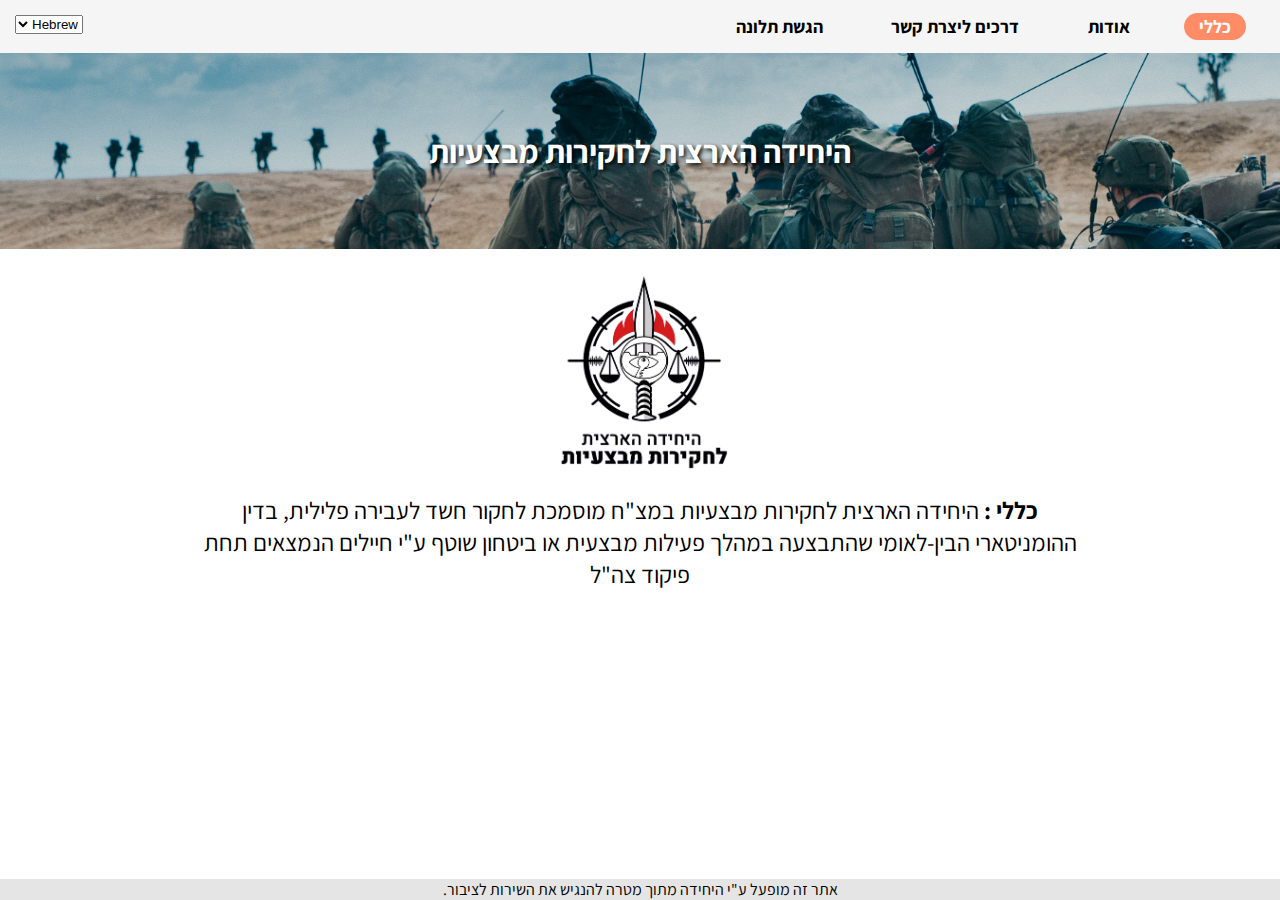
==== commit 0b8ed66b: "menu responsive" ====
--- a/index.html
+++ b/index.html
@@ -3,19 +3,27 @@
     <meta charset="UTF-8">
     <meta http-equiv="X-UA-Compatible" content="IE=edge">
     <meta name="viewport" content="width=device-width, initial-scale=1.0">
-    <link rel="stylesheet" href="style.css">
+    <link rel="stylesheet" href="CSS/style.css">
+    <link rel="stylesheet" href="CSS/index.css">
+    <link rel="icon" href="images/idfs.svg" type="image"/>
     <title>היחידה הארצית לחקירות מבצעיות</title>
 </head>
 <body dir="rtl">
     <header>
         <nav>
-            <ul>
+            <span>
+                <button id="toggle" onclick="navbar()">&#9776;</button>
+            </span>
+
+            <ul id="test">
                 <li><a class="in" href="index.html">כללי</a></li>
                 <li><a href="info.html">אודות</a></li>
                 <li><a href="contact.html">דרכים ליצרת קשר</a></li>
                 <li><a href="complaint.html">הגשת תלונה</a></li>
             </ul>
 
+
+            <!-- בחר שפה -->
             <div>
                 <select name="lang" id="lang">
                     <option value="HE">Hebrew</option>
@@ -46,6 +54,7 @@
         </p>
     </footer>
 
+    <script src="JS/main.js"></script>
 
 </body>
 </html>--- a/CSS/style.css
+++ b/CSS/style.css
@@ -0,0 +1,134 @@
+@import url('https://fonts.googleapis.com/css2?family=Assistant:wght@200;300;400;500;600;700;800&display=swap');
+
+body{
+    margin: 0px;
+    font-family: 'Assistant', sans-serif;
+}
+
+h1, h2, h3, h4, h5, p, ul, li{
+    padding: 0px;
+    margin: 0px;
+    list-style-type: none;
+}
+
+/* header */
+
+header{
+ background-color: #F5F5F5;
+ padding: 15px;
+ font-size: 18px;
+ font-weight: 700;
+}
+
+nav ul{
+    display: flex;
+    flex-wrap: wrap;
+    flex-grow: 1;
+    justify-content: space-around;
+}
+
+nav ul li a{
+    text-align: center;
+    text-decoration: none;
+    color: black;
+    padding: 2px;
+    padding-left: 15px;
+    padding-right: 15px;
+    transition: 3ms ease-in-out;
+}
+
+nav ul li a:hover{
+    color: white;
+    background-color:#bdbdbd;
+    border-radius: 20px;
+}
+
+
+.in{
+    color: white;
+    background-color:#FF8C67;
+    border-radius: 20px;
+    padding: 2px;
+    padding-left: 15px;
+    padding-right: 15px;
+}
+
+nav{
+    display: flex;
+    flex-wrap: wrap;
+    flex-grow: 1;
+    justify-content: space-between;
+}
+
+nav div {
+    flex-grow: 4;
+    text-align:  left;
+}
+
+nav span{
+    display: none;
+}
+
+/* body */
+
+.banner{
+    width: 100%;
+    text-align: center;
+    color: white;
+    padding-top: 6%;
+    padding-bottom: 6%;
+    background:linear-gradient(0deg, rgba(0, 0, 0, 0.16), rgba(0, 0, 0, 0.16)),url('/images/banner.jpg') no-repeat;
+    -webkit-background-size: cover ;
+    -moz-background-size: cover;
+    -moz-background-size: cover;
+    background-size: cover;
+    text-shadow: 2px 2px 4px #000000;
+}
+
+section{
+    text-align: right;
+    padding: 2%;
+    padding-left: 15%;
+    padding-right: 15%;
+    font-size: 24px;
+}
+
+section p {
+    margin: 10px;
+}
+
+section img {
+    width: 200px;
+    text-align: center;
+}
+
+/* footer */
+
+footer{
+    position: fixed;
+    left: 0;
+    bottom: 0;
+    width: 100%;
+    background-color: #E5E5E5;
+    text-align: center;
+}
+
+
+@media only screen and (max-width: 768px){
+    
+    #test{
+        display: none;
+    }
+    
+    nav ul li{
+        width: 100%;
+        padding: 10px;
+        border-bottom: 2px solid rgba(0, 0, 0, 0.3);
+    }
+
+    nav span {
+        display: block;
+    }
+
+
+}--- a/CSS/index.css
+++ b/CSS/index.css
@@ -0,0 +1,3 @@
+section{
+    text-align: center;
+}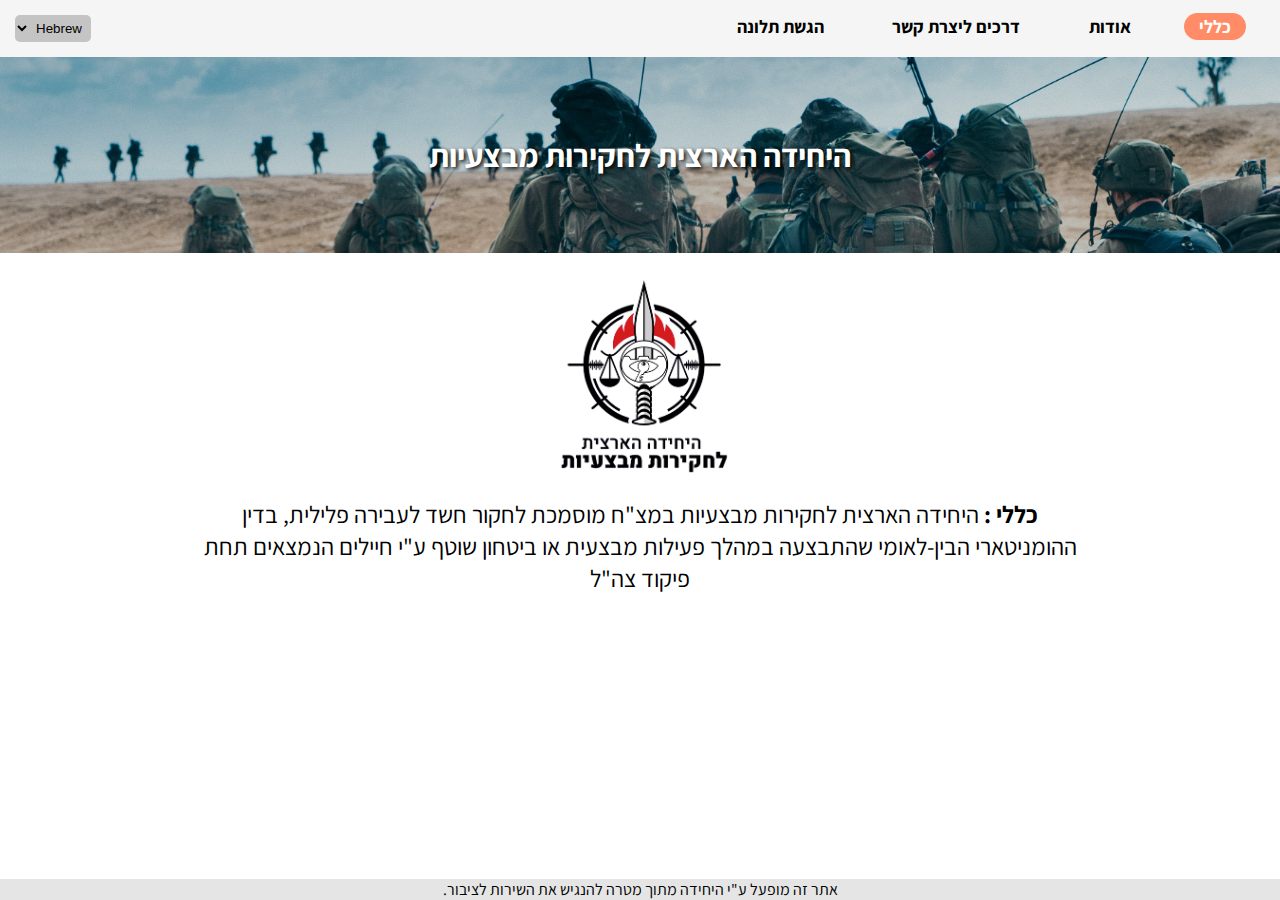
==== commit 4b83411f: "langs upadte" ====
--- a/index.html
+++ b/index.html
@@ -15,11 +15,11 @@
                 <button id="toggle" onclick="navbar()">&#9776;</button>
             </span>
 
-            <ul id="test">
-                <li><a class="in" href="index.html">כללי</a></li>
-                <li><a href="info.html">אודות</a></li>
-                <li><a href="contact.html">דרכים ליצרת קשר</a></li>
-                <li><a href="complaint.html">הגשת תלונה</a></li>
+            <ul id="menu">
+                <li><a id="bar" class="in" href="index.html">כללי</a></li>
+                <li><a id="bar" href="info.html">אודות</a></li>
+                <li><a id="bar" href="contact.html">דרכים ליצרת קשר</a></li>
+                <li><a id="bar" href="complaint.html">הגשת תלונה</a></li>
             </ul>
 
 
@@ -41,7 +41,7 @@
 
     <section>
         <img src="images/unit.png" alt="unit emblam">
-        <p>
+        <p id="page">
             <b>כללי :</b> היחידה הארצית לחקירות מבצעיות במצ"ח מוסמכת לחקור חשד לעבירה פלילית, בדין ההומניטארי הבין-לאומי שהתבצעה במהלך פעילות מבצעית או ביטחון שוטף ע"י חיילים הנמצאים תחת פיקוד צה"ל            
         </p>
 
@@ -49,7 +49,7 @@
     
 
     <footer>
-        <p>
+        <p id="footer">
             אתר זה מופעל ע"י היחידה מתוך מטרה להנגיש את השירות לציבור.
         </p>
     </footer>
--- a/CSS/style.css
+++ b/CSS/style.css
@@ -69,6 +69,16 @@
     display: none;
 }
 
+
+#lang{
+    border-radius: 5px;
+    border: none;
+    padding: 5px;
+    background-color: #C4C4C4;
+    text-align: center;
+}
+
+
 /* body */
 
 .banner{
@@ -114,6 +124,8 @@
 }
 
 
+/* mobile shit */
+
 @media only screen and (max-width: 768px){
     
     #test{
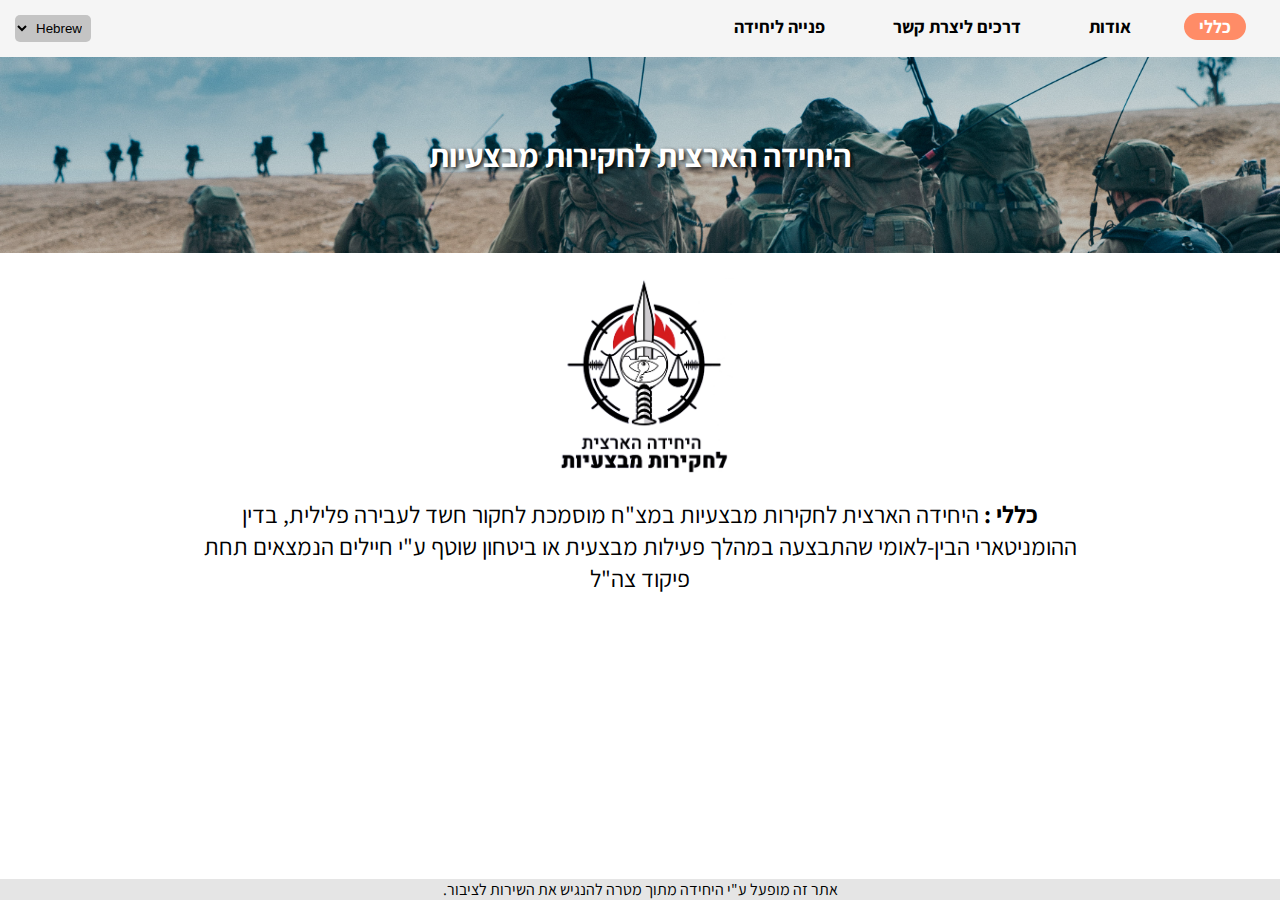
==== commit 3d30d53c: "תיקונים שיהיה להם בכיף" ====
--- a/index.html
+++ b/index.html
@@ -19,7 +19,7 @@
                 <li><a id="bar" class="in" href="index.html">כללי</a></li>
                 <li><a id="bar" href="info.html">אודות</a></li>
                 <li><a id="bar" href="contact.html">דרכים ליצרת קשר</a></li>
-                <li><a id="bar" href="complaint.html">הגשת תלונה</a></li>
+                <li><a id="bar" href="complaint.html">פנייה ליחידה</a></li>
             </ul>
 
 
@@ -40,8 +40,8 @@
     </div>
 
     <section>
-        <img src="images/unit.png" alt="unit emblam">
-        <p id="page">
+        <img src="./images/unit.png" alt="unit emblam">
+        <p id="sub" value="page1" >
             <b>כללי :</b> היחידה הארצית לחקירות מבצעיות במצ"ח מוסמכת לחקור חשד לעבירה פלילית, בדין ההומניטארי הבין-לאומי שהתבצעה במהלך פעילות מבצעית או ביטחון שוטף ע"י חיילים הנמצאים תחת פיקוד צה"ל            
         </p>
 
--- a/CSS/style.css
+++ b/CSS/style.css
@@ -87,7 +87,7 @@
     color: white;
     padding-top: 6%;
     padding-bottom: 6%;
-    background:linear-gradient(0deg, rgba(0, 0, 0, 0.16), rgba(0, 0, 0, 0.16)),url('/images/banner.jpg') no-repeat;
+    background:linear-gradient(0deg, rgba(0, 0, 0, 0.16), rgba(0, 0, 0, 0.16)),url('../images/banner.jpg') no-repeat;
     -webkit-background-size: cover ;
     -moz-background-size: cover;
     -moz-background-size: cover;
